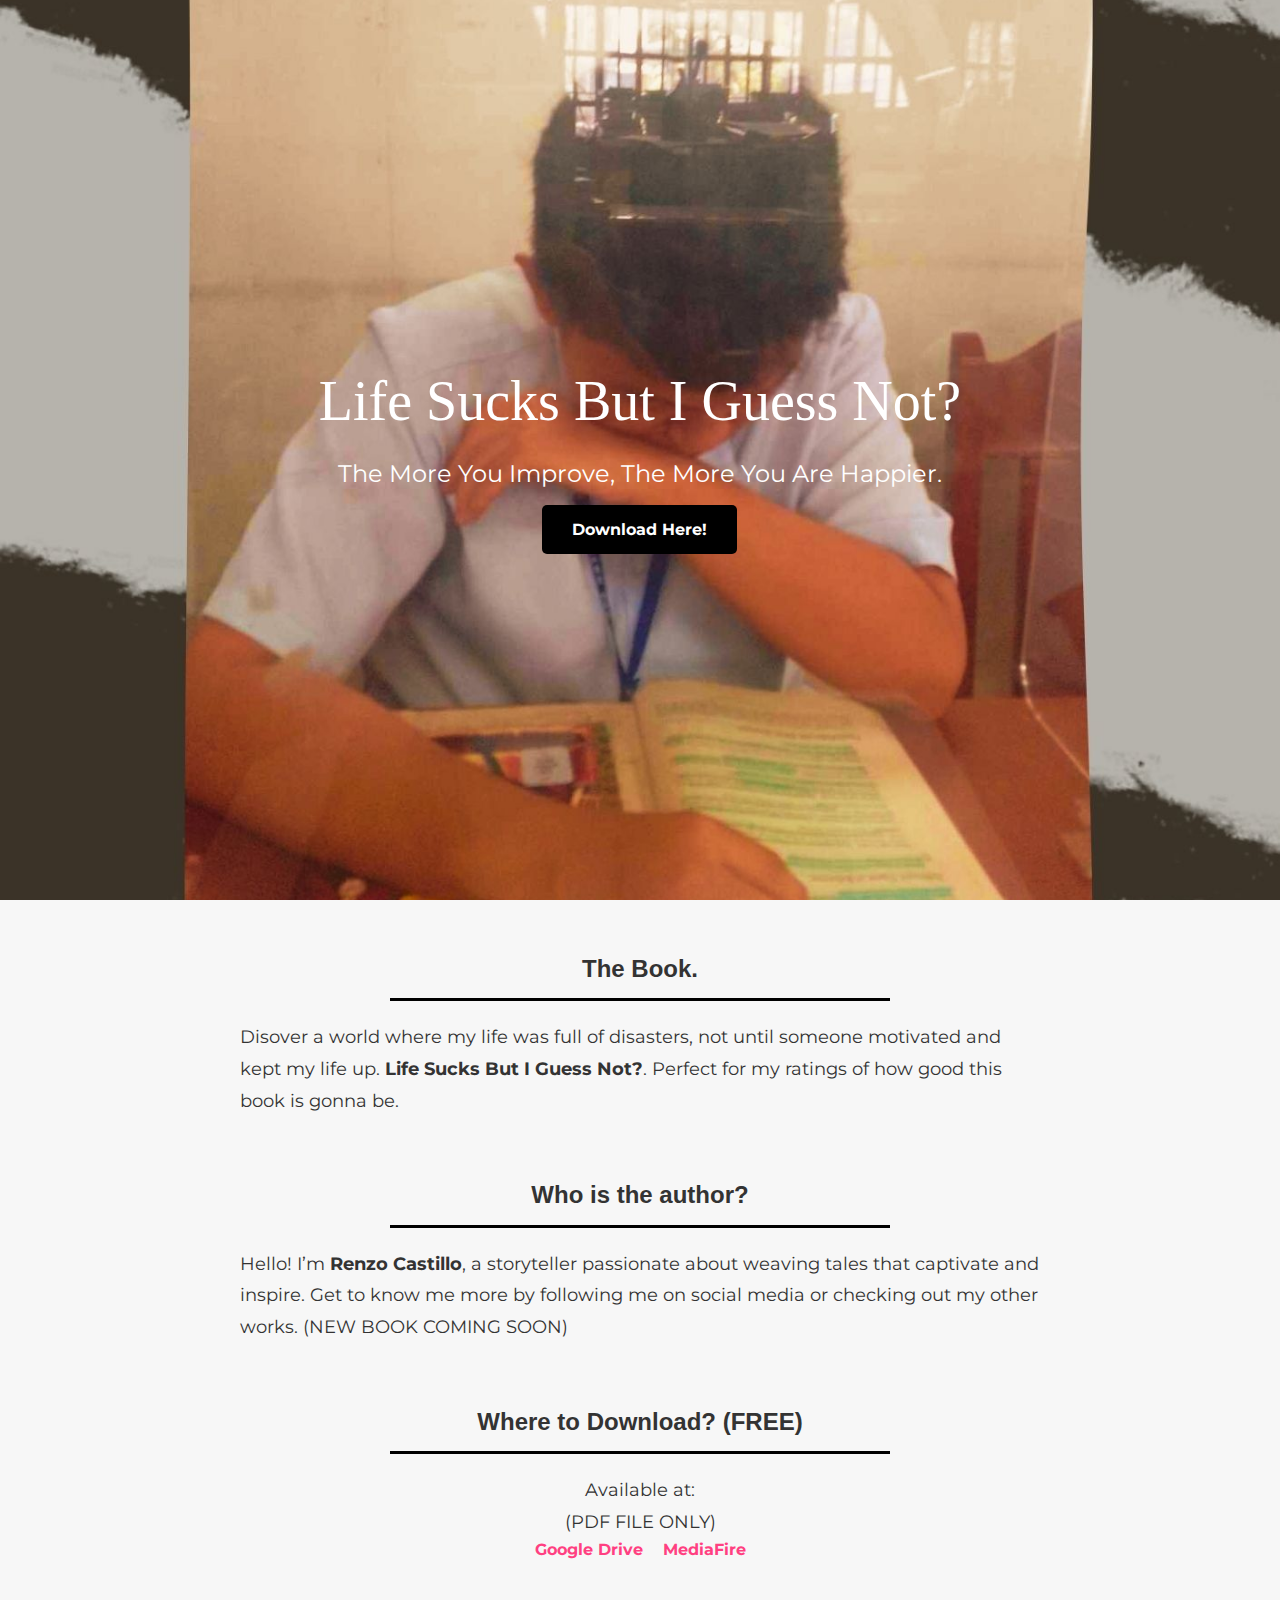
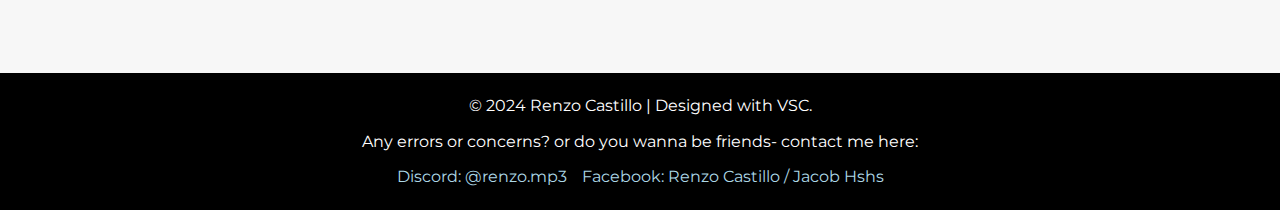
==== index.html @ 0dc3602e "First Commit" ====
<!DOCTYPE html>
<html lang="en">
<head>
    <meta charset="UTF-8">
    <meta http-equiv="X-UA Compatible" content="IE=edge">
    <meta name="viewport" content="width=device-width, initial-scale=1.0">
    <title>My eBook</title>
    <link rel="icon" type="image/png" href="book.png">
    <link href="https://fonts.googleapis.com/css2?family=Montserrat:wght@300;600&family=Playfair+Display:wght@500&display=swap" rel="stylesheet">
    <link rel="stylesheet" href="styles.css">
</head>
<body>
    <header>
        <div class="hero">
            <h1>Life Sucks But I Guess Not?</h1>
            <p>The More You Improve, The More You Are Happier.</p>
            <a href="#purchase" class="cta-btn">Download Here!</a>
        </div>
    </header>

    <main>
        <section class="about">
            <h2>The Book.</h2>
            <p>Disover a world where my life was full of disasters, not until someone motivated and kept my life up. <strong>Life Sucks But I Guess Not?</strong>. Perfect for my ratings of how good this book is gonna be.</p>
        </section>

        <section class="author">
            <h2>Who is the author?</h2>
            <p>Hello! I’m <strong>Renzo Castillo</strong>, a storyteller passionate about weaving tales that captivate and inspire. Get to know me more by following me on social media or checking out my other works. (NEW BOOK COMING SOON)</p>
        </section>

        <section id="purchase" class="purchase">
            <h2>Where to Download? (FREE)</h2>
            <p>Available at:</p>
            <p>(PDF FILE ONLY)</p>
            <ul>
                <li><a href="https://drive.google.com/file/d/1aGJbpOHxzPry7Imt7fqXYtJw401P8ZuF/view?usp=sharing">Google Drive</a></li>
                <li><a href="https://www.mediafire.com/file/8vjfo9bq0b9ti9v/Life_Sucks_But_I_Guess_Not.pdf/file">MediaFire</a></li>
            </ul>
        </section>
    </main>

    <footer>
        <p>© 2024 Renzo Castillo | Designed with VSC.</p>
        <p>Any errors or concerns? or do you wanna be friends- contact me here:</p>
        <ul class="socials">
            <li><a href="#">Discord: @renzo.mp3 </a></li>
            <li><a href="#">Facebook: Renzo Castillo / Jacob Hshs</a></li>
        </ul>
    </footer>
</body>
</html>
---- styles.css ----
/* Importing fonts */
@import url('https://fonts.googleapis.com/css2?family=Montserrat:wght@300;600&family=Playfair+Display:wght@500&display=swap');

/* General Reset */
* {
    margin: 0;
    padding: 0;
    box-sizing: border-box;
}

/* Body and General Styling */
body {
    font-family: 'Montserrat', sans-serif;
    background-color: #f7f7f7;
    color: #333;
    line-height: 1.6;
}

header {
    background: url('LIFE.jpg') no-repeat center center/cover;
    height: 100vh;
    display: flex;
    justify-content: center;
    align-items: center;
    color: #fff;
    text-align: center;
}

h1 {
    font-family:'Times New Roman', Times, serif;
    font-size: 3.5rem;
    font-weight: 500;
    margin-bottom: 0.5rem;
}

p {
    font-size: 1.5rem;
    margin-bottom: 1.5rem;
}

a.cta-btn {
    background-color: black;
    padding: 15px 30px;
    color: white;
    text-decoration: none;
    font-weight: bold;
    border-radius: 5px;
    transition: background-color 0.3s ease;
}

a.cta-btn:hover {
    background-color: gray;
}

main {
    padding: 50px 10%;
}

section {
    margin-bottom: 60px;
}

h2 {
    font-family:'Gill Sans', 'Gill Sans MT', Calibri, 'Trebuchet MS', sans-serif;
    font-size: 1.5rem;
    margin-bottom: 20px;
    text-align: center;
    position: relative;
}

h2::after {
    content: '';
    display: block;
    width: 500px;
    height: 3px;
    background: black;
    margin: 10px auto 0;
}

section p {
    max-width: 800px;
    margin: 0 auto;
    font-size: 1.1rem;
    line-height: 1.8;
}

.purchase ul {
    list-style: none;
    padding: 0;
    display: flex;
    justify-content: center;
    gap: 20px;
}

.purchase ul li a {
    color: #ff4081;
    text-decoration: none;
    font-weight: bold;
    transition: color 0.3s ease;
}

.purchase ul li a:hover {
    color: #e91e63;
}

footer {
    background: black;
    color: #fff;
    text-align: center;
    padding: 20px;
    position: relative;
    bottom: 0;
}

footer ul {
    list-style: none;
    padding: 0;
    display: flex;
    justify-content: center;
    gap: 15px;
}

footer ul li a {
    color: lightblue;
    text-decoration: none;
    transition: color 0.3s ease;
    font-size: 1rem;
}

footer p {
    margin-bottom: 10px;
    font-size: 1rem;
}


.purchase p {
    text-align: center;
}
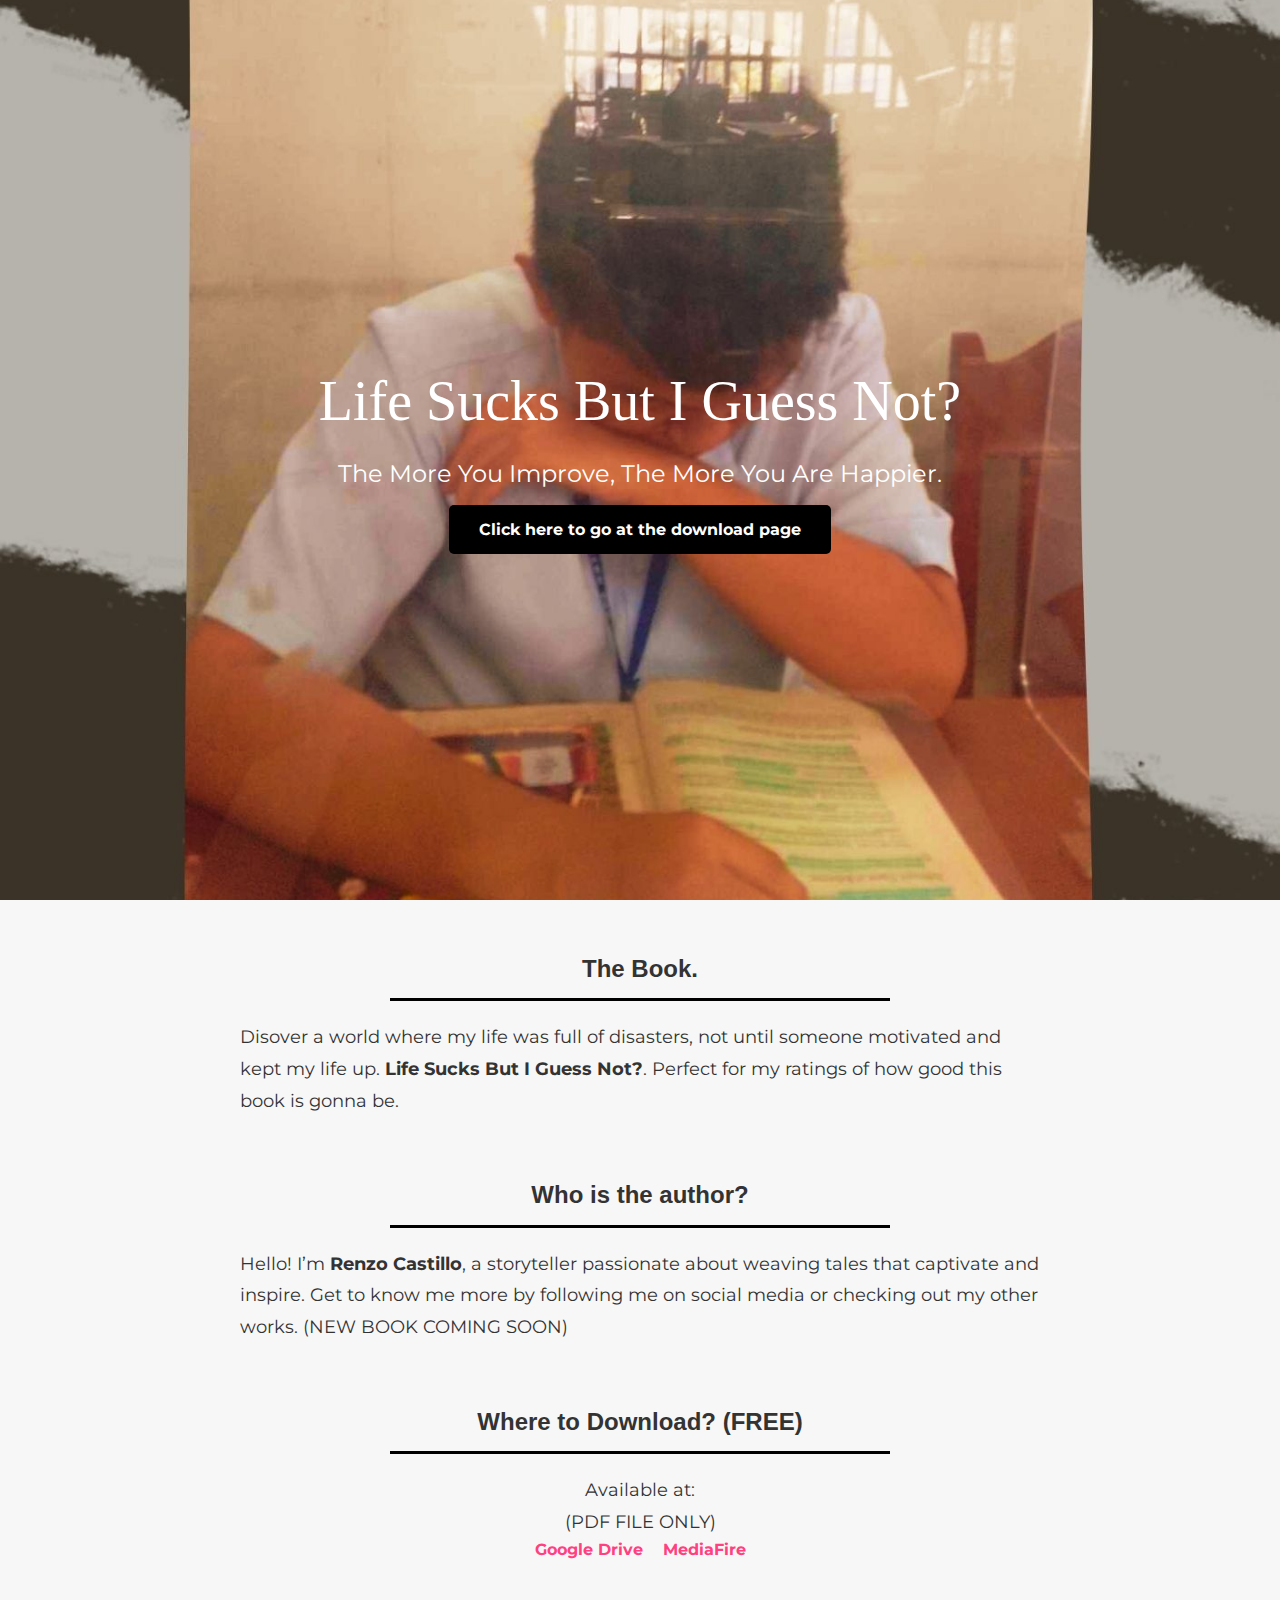
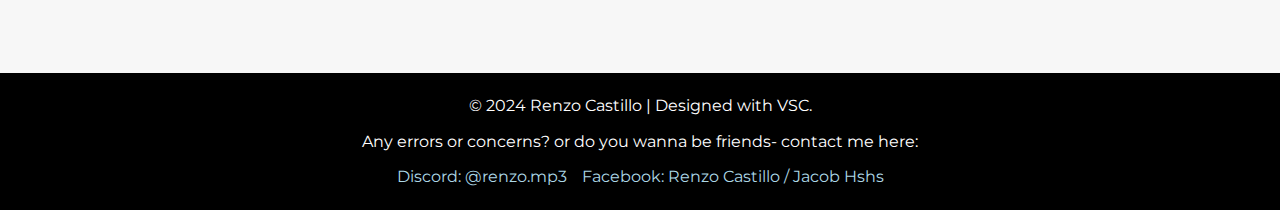
==== commit 1e708ebb: "First Commit" ====
--- a/index.html
+++ b/index.html
@@ -14,7 +14,7 @@
         <div class="hero">
             <h1>Life Sucks But I Guess Not?</h1>
             <p>The More You Improve, The More You Are Happier.</p>
-            <a href="#purchase" class="cta-btn">Download Here!</a>
+            <a href="#purchase" class="cta-btn">Click here to go at the download page</a>
         </div>
     </header>
 
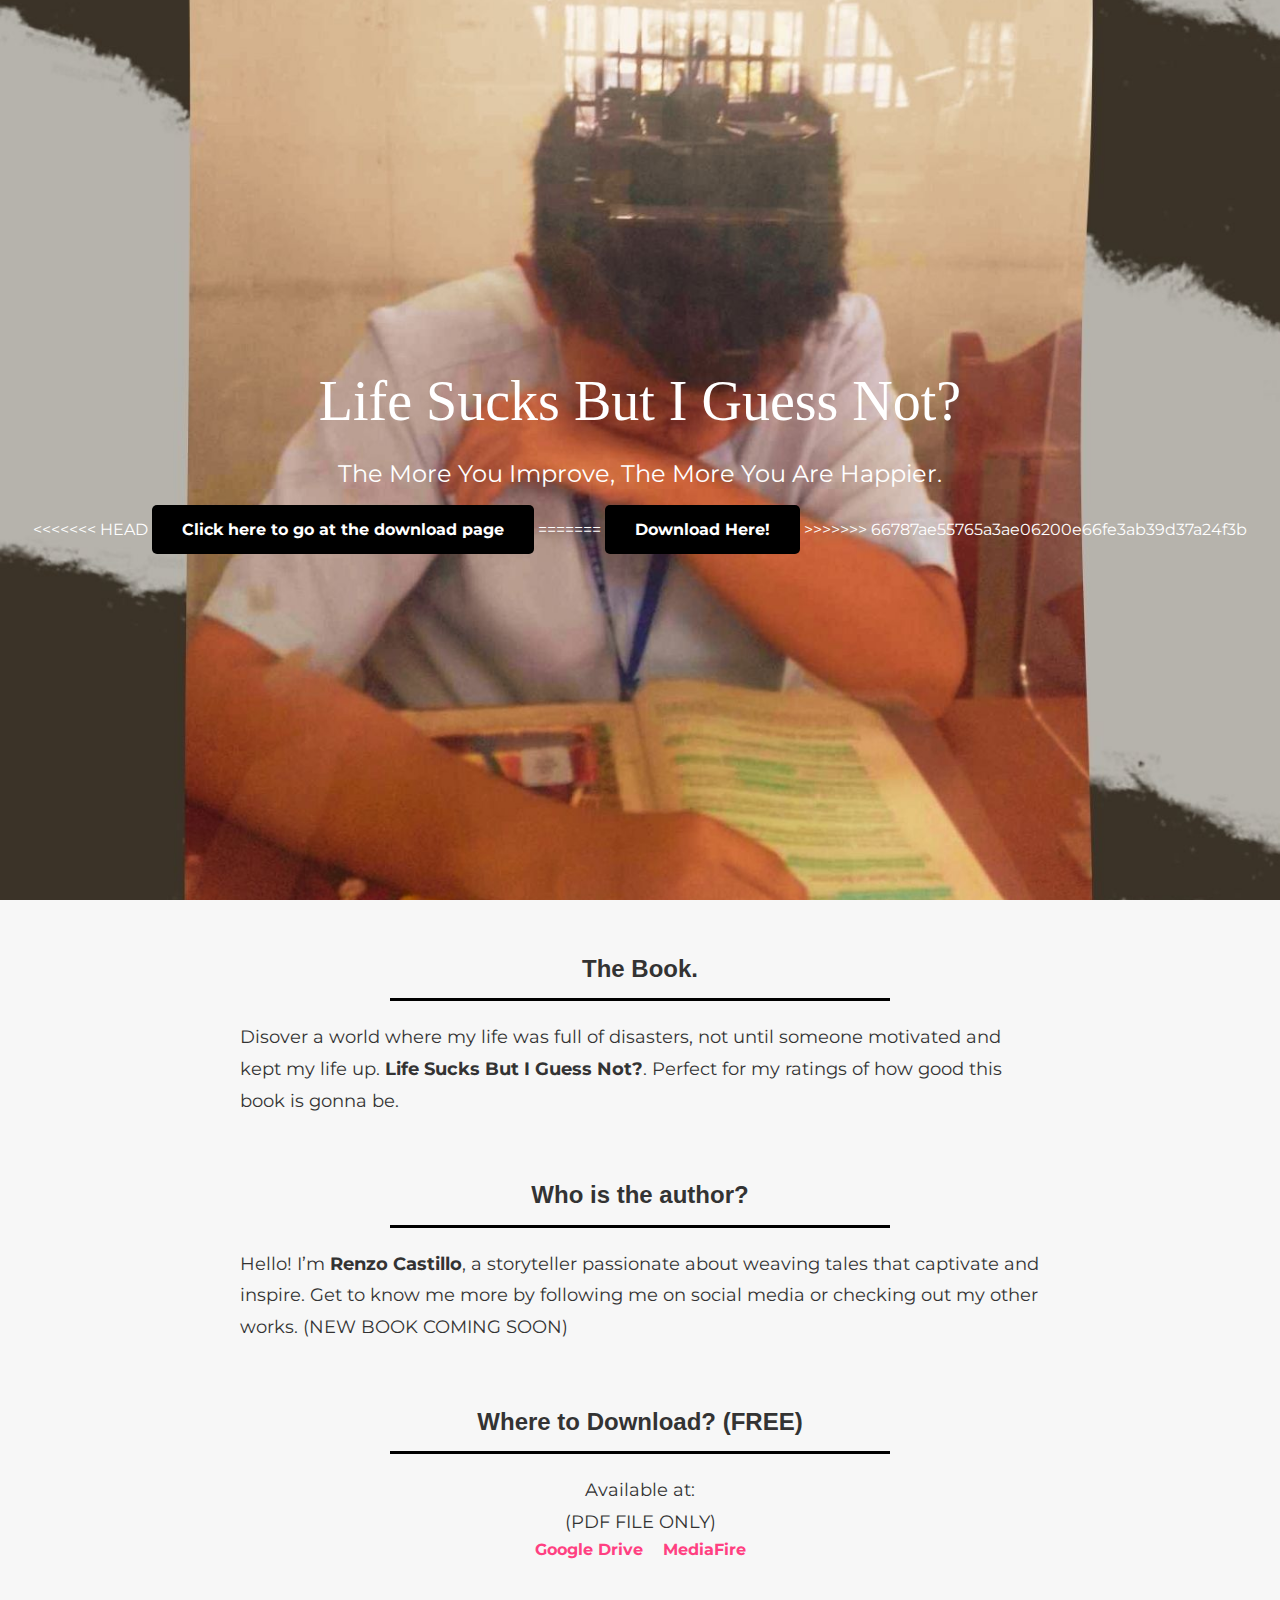
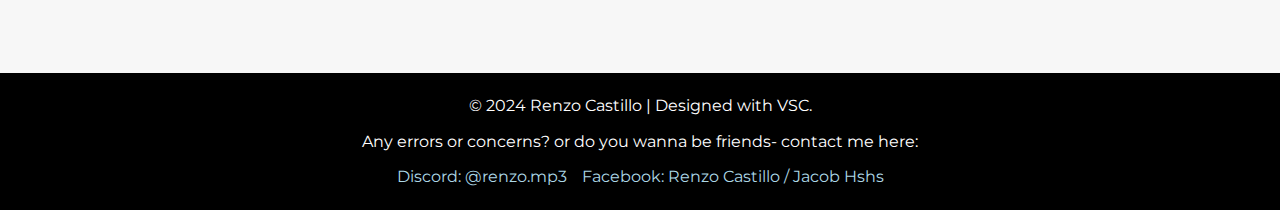
==== commit a64a18f2: "Resolved merge conflict in index.html" ====
--- a/index.html
+++ b/index.html
@@ -14,7 +14,11 @@
         <div class="hero">
             <h1>Life Sucks But I Guess Not?</h1>
             <p>The More You Improve, The More You Are Happier.</p>
+<<<<<<< HEAD
             <a href="#purchase" class="cta-btn">Click here to go at the download page</a>
+=======
+            <a href="#purchase" class="cta-btn">Download Here!</a>
+>>>>>>> 66787ae55765a3ae06200e66fe3ab39d37a24f3b
         </div>
     </header>
 
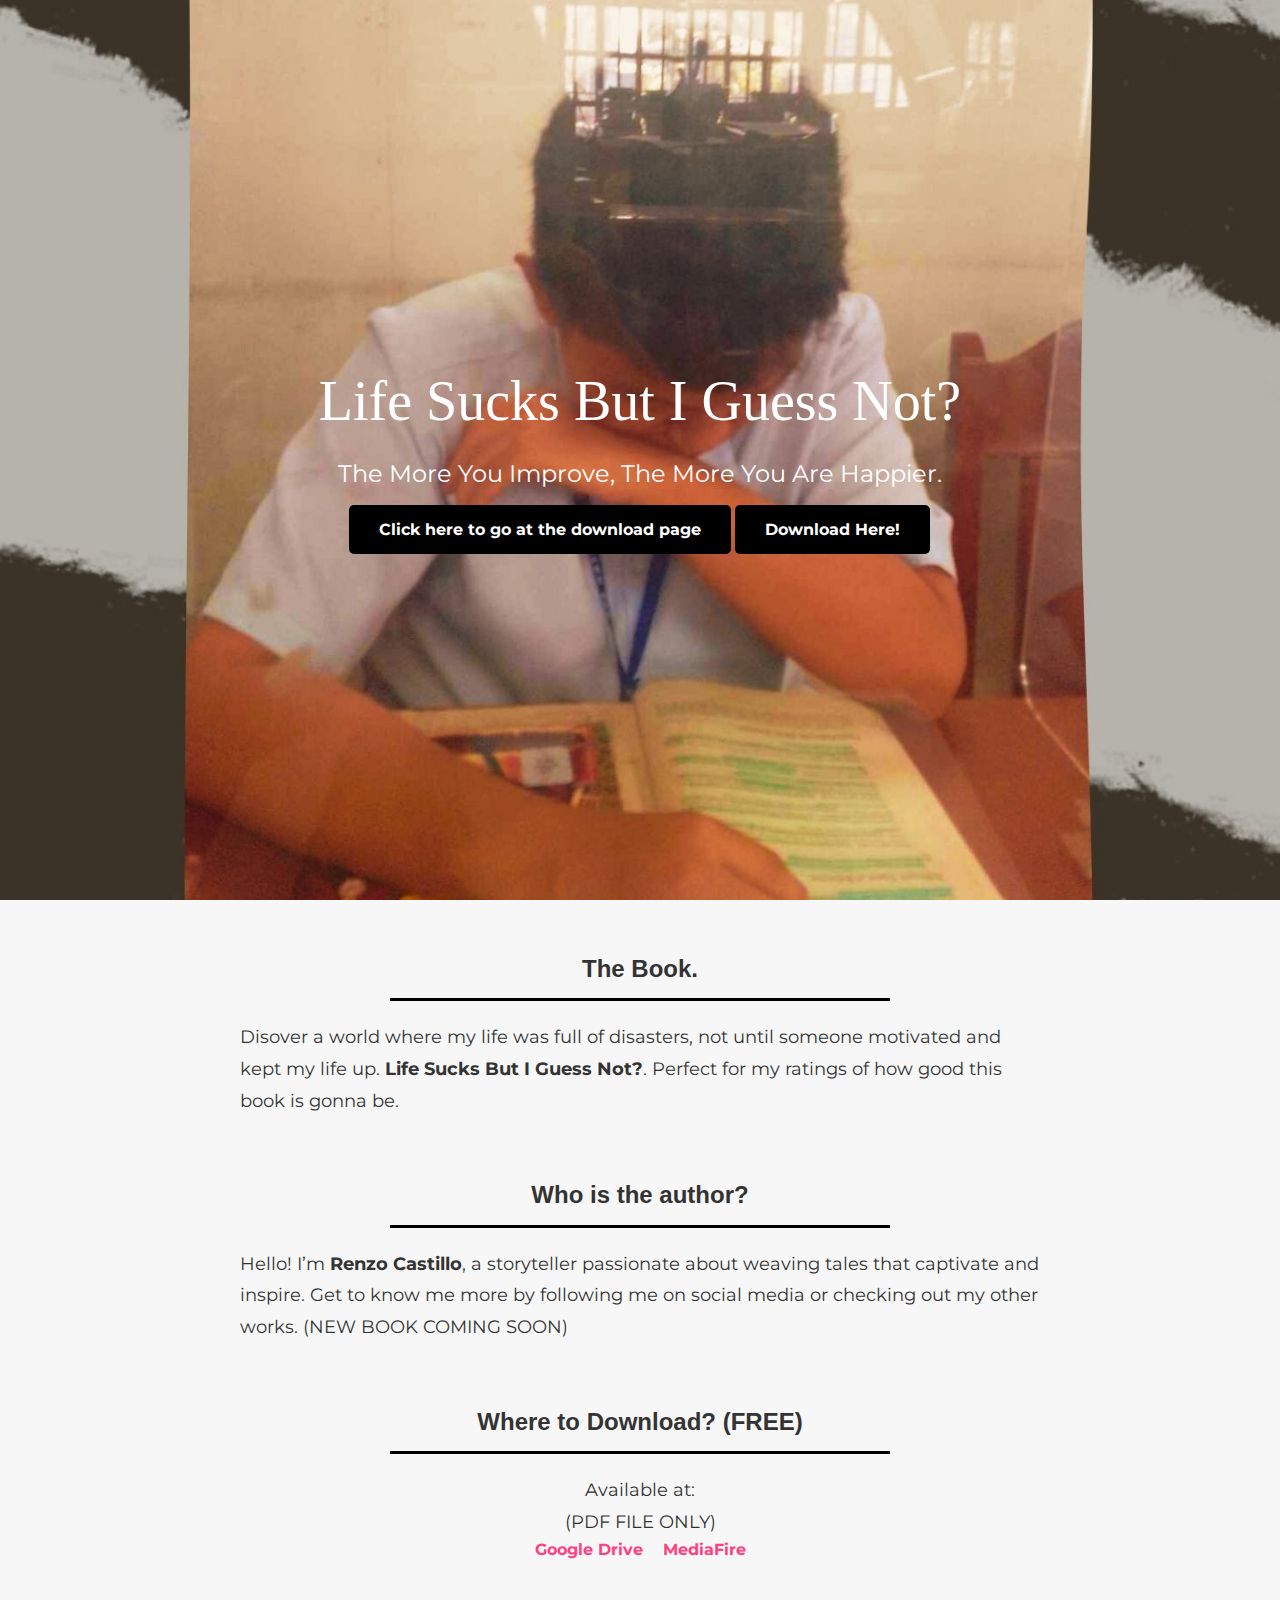
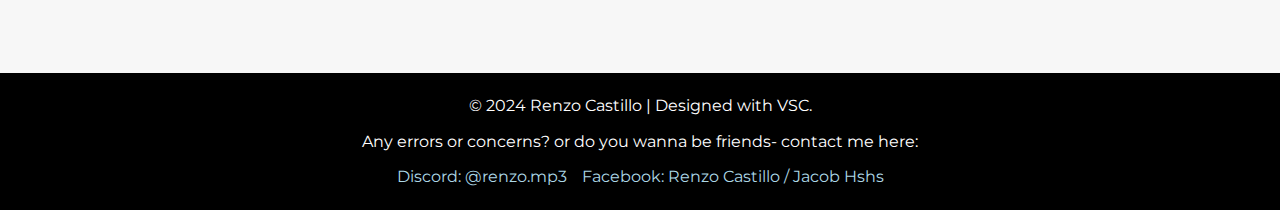
==== commit b7dac4d5: "First Commit" ====
--- a/index.html
+++ b/index.html
@@ -14,11 +14,9 @@
         <div class="hero">
             <h1>Life Sucks But I Guess Not?</h1>
             <p>The More You Improve, The More You Are Happier.</p>
-<<<<<<< HEAD
             <a href="#purchase" class="cta-btn">Click here to go at the download page</a>
-=======
+
             <a href="#purchase" class="cta-btn">Download Here!</a>
->>>>>>> 66787ae55765a3ae06200e66fe3ab39d37a24f3b
         </div>
     </header>
 
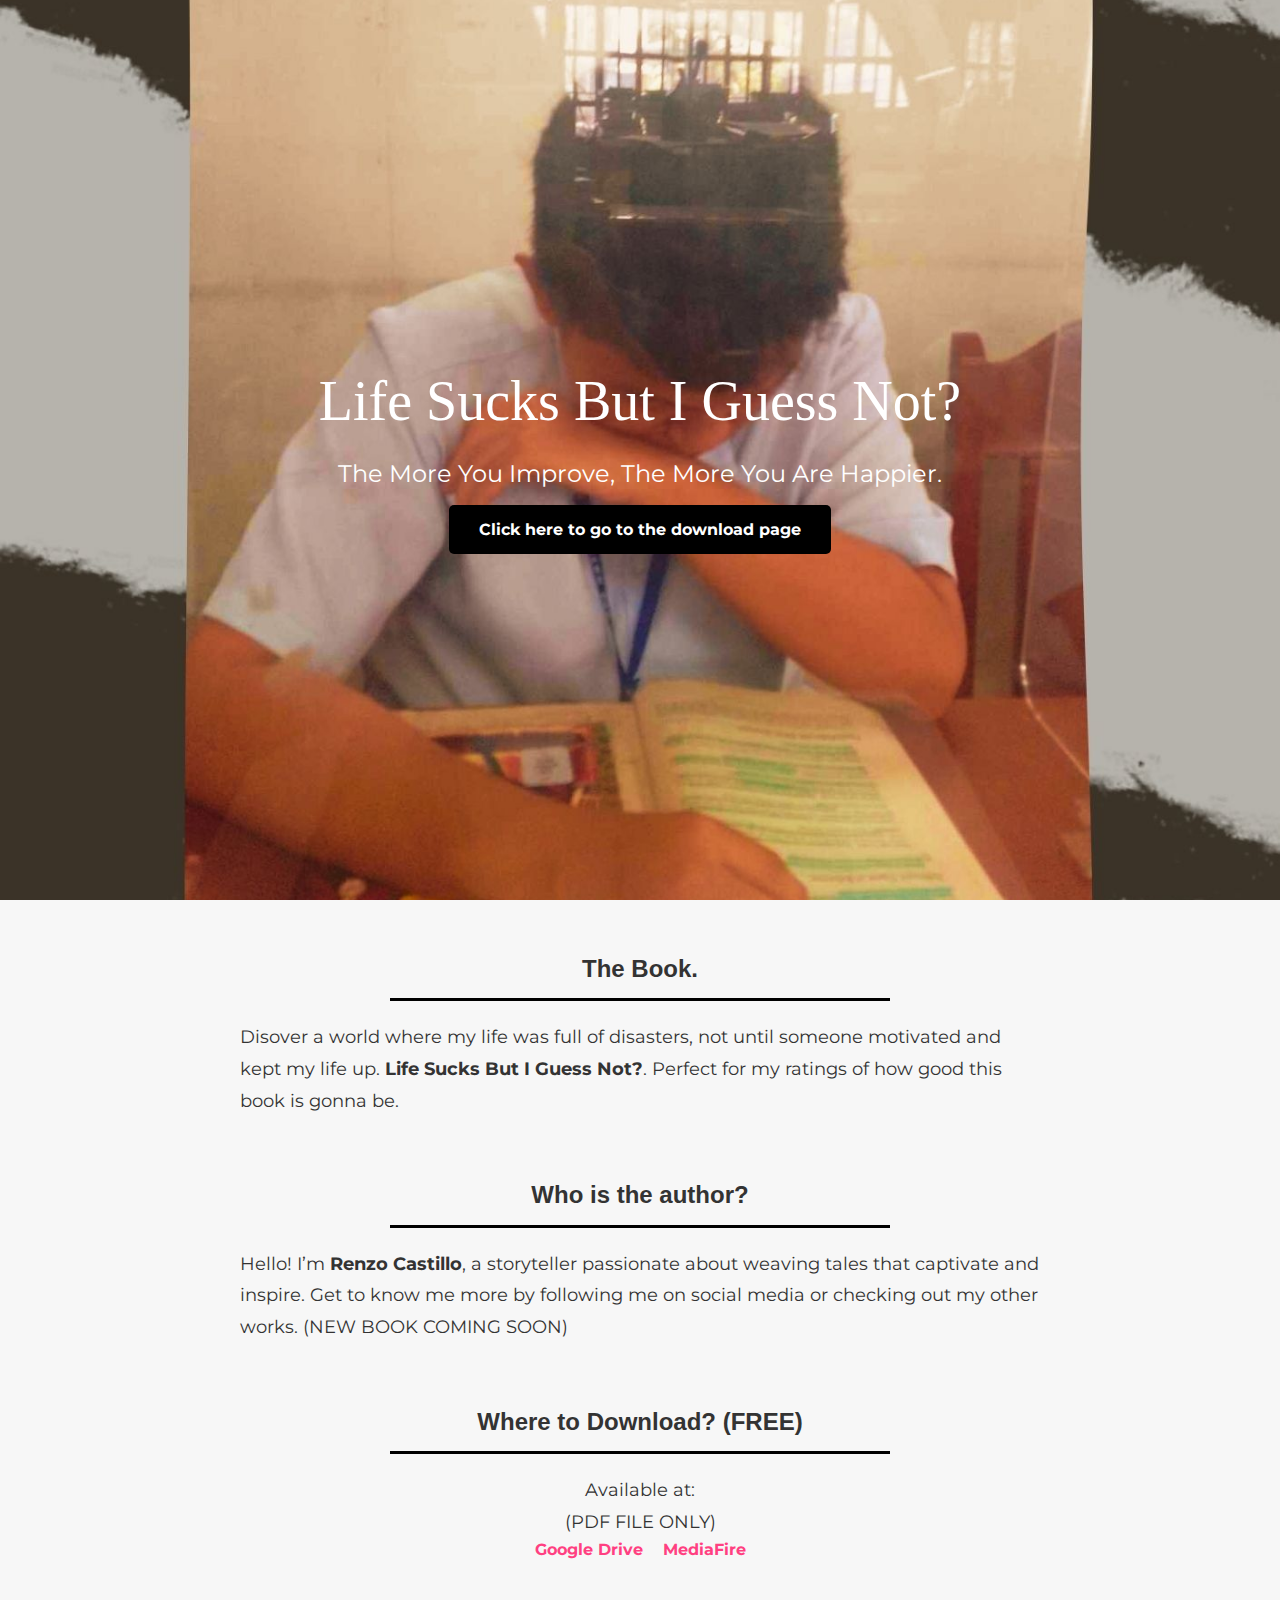
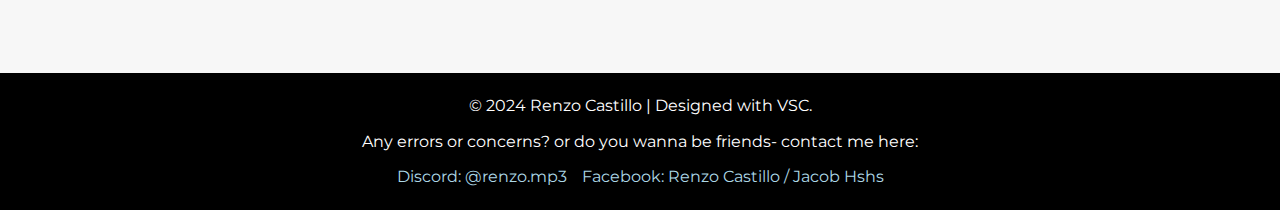
==== commit b16d8c0c: "First Commit" ====
--- a/index.html
+++ b/index.html
@@ -14,9 +14,7 @@
         <div class="hero">
             <h1>Life Sucks But I Guess Not?</h1>
             <p>The More You Improve, The More You Are Happier.</p>
-            <a href="#purchase" class="cta-btn">Click here to go at the download page</a>
-
-            <a href="#purchase" class="cta-btn">Download Here!</a>
+            <a href="#purchase" class="cta-btn">Click here to go to the download page</a>
         </div>
     </header>
 
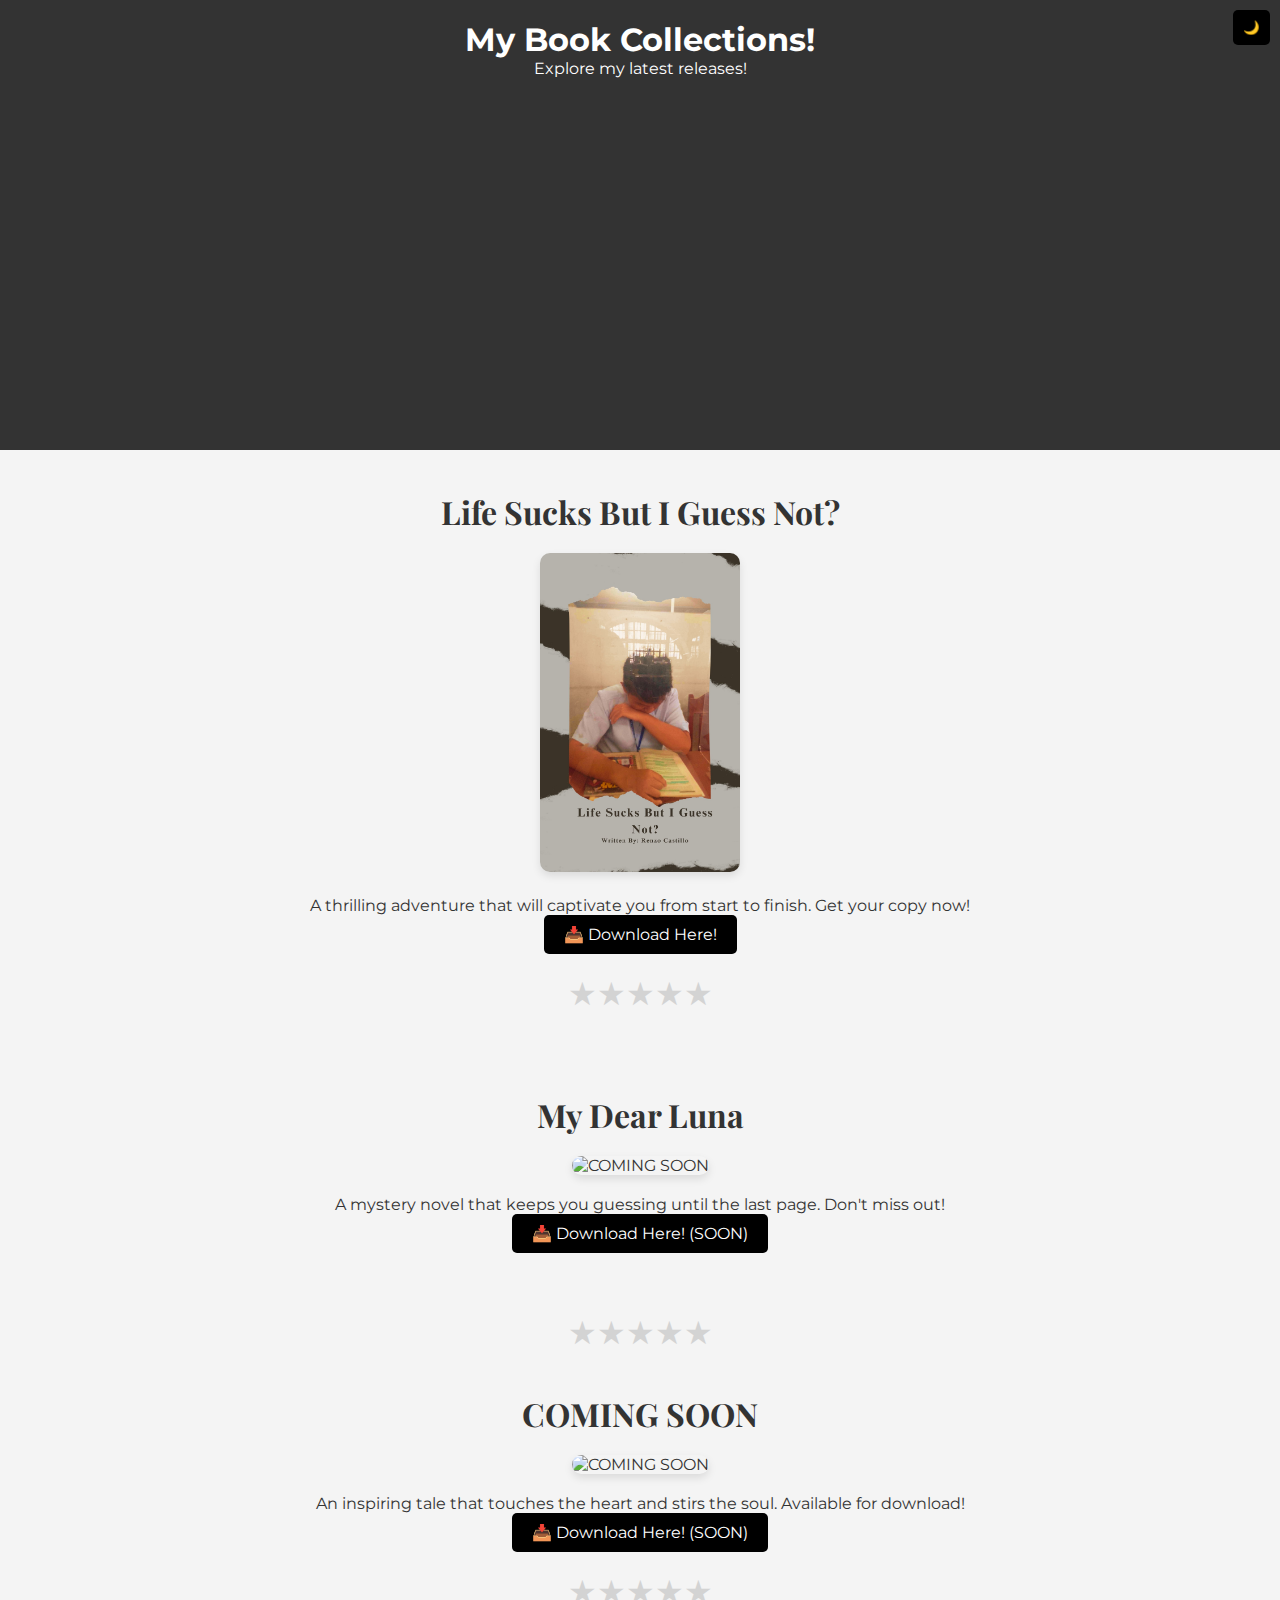
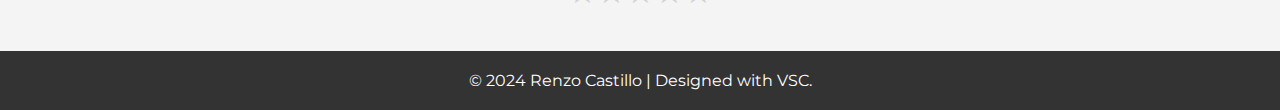
==== commit 6478efb9: "New Update" ====
--- a/index.html
+++ b/index.html
@@ -2,51 +2,74 @@
 <html lang="en">
 <head>
     <meta charset="UTF-8">
-    <meta http-equiv="X-UA Compatible" content="IE=edge">
     <meta name="viewport" content="width=device-width, initial-scale=1.0">
-    <title>My eBook</title>
-    <link rel="icon" type="image/png" href="book.png">
+    <title>Your Book Collection</title>
     <link href="https://fonts.googleapis.com/css2?family=Montserrat:wght@300;600&family=Playfair+Display:wght@500&display=swap" rel="stylesheet">
     <link rel="stylesheet" href="styles.css">
 </head>
 <body>
     <header>
         <div class="hero">
-            <h1>Life Sucks But I Guess Not?</h1>
-            <p>The More You Improve, The More You Are Happier.</p>
-            <a href="#purchase" class="cta-btn">Click here to go to the download page</a>
+            <h1>My Book Collections!</h1>
+            <p>Explore my latest releases!</p>
         </div>
+        <button id="toggleDarkMode">🌙</button>
     </header>
 
     <main>
-        <section class="about">
-            <h2>The Book.</h2>
-            <p>Disover a world where my life was full of disasters, not until someone motivated and kept my life up. <strong>Life Sucks But I Guess Not?</strong>. Perfect for my ratings of how good this book is gonna be.</p>
+        <!-- Book 1 Section -->
+        <section class="book">
+            <h2>Life Sucks But I Guess Not?</h2>
+            <img src="LIFE.jpg" alt="Book 1 Cover" class="book-cover">
+            <p>A thrilling adventure that will captivate you from start to finish. Get your copy now!</p>
+            <a href="Life Sucks But I Guess Not.pdf" download="Life Sucks But I Guess Not" class="download-btn">📥 Download Here!</a>
+            <div class="rating">
+                <span class="star" data-value="5">★</span>
+                <span class="star" data-value="4">★</span>
+                <span class="star" data-value="3">★</span>
+                <span class="star" data-value="2">★</span>
+                <span class="star" data-value="1">★</span>
+            </div>
         </section>
 
-        <section class="author">
-            <h2>Who is the author?</h2>
-            <p>Hello! I’m <strong>Renzo Castillo</strong>, a storyteller passionate about weaving tales that captivate and inspire. Get to know me more by following me on social media or checking out my other works. (NEW BOOK COMING SOON)</p>
+        <!-- Book 2 Section -->
+        <section class="book">
+            <h2>My Dear Luna</h2>
+            <img src="book2.jpg" alt="COMING SOON" class="book-cover">
+            <p>A mystery novel that keeps you guessing until the last page. Don't miss out!</p>
+            <a href="#" download="Book_Title_2" class="download-btn">📥 Download Here! (SOON)</a>
+        </section></a>
+        <div class="rating">
+            <span class="star" data-value="5">★</span>
+            <span class="star" data-value="4">★</span>
+            <span class="star" data-value="3">★</span>
+            <span class="star" data-value="2">★</span>
+            <span class="star" data-value="1">★</span>
+        </div>
         </section>
 
-        <section id="purchase" class="purchase">
-            <h2>Where to Download? (FREE)</h2>
-            <p>Available at:</p>
-            <p>(PDF FILE ONLY)</p>
-            <ul>
-                <li><a href="https://drive.google.com/file/d/1aGJbpOHxzPry7Imt7fqXYtJw401P8ZuF/view?usp=sharing">Google Drive</a></li>
-                <li><a href="https://www.mediafire.com/file/8vjfo9bq0b9ti9v/Life_Sucks_But_I_Guess_Not.pdf/file">MediaFire</a></li>
-            </ul>
+        <!-- Book 3 Section -->
+        <section class="book">
+            <h2>COMING SOON</h2>
+            <img src="book3.jpg" alt="COMING SOON" class="book-cover">
+            <p>An inspiring tale that touches the heart and stirs the soul. Available for download!</p>
+            <a href="#" download="Book_Title_3" class="download-btn">📥 Download Here! (SOON)</a>
+            <div class="rating">
+                <span class="star" data-value="5">★</span>
+                <span class="star" data-value="4">★</span>
+                <span class="star" data-value="3">★</span>
+                <span class="star" data-value="2">★</span>
+                <span class="star" data-value="1">★</span>
+            </div>
         </section>
     </main>
 
     <footer>
         <p>© 2024 Renzo Castillo | Designed with VSC.</p>
-        <p>Any errors or concerns? or do you wanna be friends- contact me here:</p>
-        <ul class="socials">
-            <li><a href="#">Discord: @renzo.mp3 </a></li>
-            <li><a href="#">Facebook: Renzo Castillo / Jacob Hshs</a></li>
-        </ul>
     </footer>
+
+    <button id="backToTopBtn">↑ Back to Top</button>
+
+    <script src="script.js" defer></script>
 </body>
 </html>
--- a/styles.css
+++ b/styles.css
@@ -1,6 +1,3 @@
-/* Importing fonts */
-@import url('https://fonts.googleapis.com/css2?family=Montserrat:wght@300;600&family=Playfair+Display:wght@500&display=swap');
-
 /* General Reset */
 * {
     margin: 0;
@@ -8,131 +5,112 @@
     box-sizing: border-box;
 }
 
-/* Body and General Styling */
+/* Body Styling */
 body {
     font-family: 'Montserrat', sans-serif;
-    background-color: #f7f7f7;
+    background-color: #f4f4f4;
     color: #333;
-    line-height: 1.6;
+    margin: 0;
+    padding: 0;
+    transition: background-color 0.5s ease, color 0.5s ease;
 }
 
-header {
-    background: url('LIFE.jpg') no-repeat center center/cover;
-    height: 100vh;
-    display: flex;
-    justify-content: center;
-    align-items: center;
-    color: #fff;
+body.dark-mode {
+    background-color: #333;
+    color: #f4f4f4;
+}
+
+/* Header Section */
+.hero {
+    background: #333;
+    color: white;
+    padding: 20px;
+    text-align: center;
+    height: 50vh;
+}
+
+#toggleDarkMode {
+    position: fixed;
+    top: 10px;
+    right: 10px;
+    background-color: black;
+    color: white;
+    border: none;
+    padding: 10px;
+    border-radius: 5px;
+    cursor: pointer;
+}
+
+/* Book Section Styling */
+.book {
+    padding: 40px;
     text-align: center;
 }
 
-h1 {
-    font-family:'Times New Roman', Times, serif;
-    font-size: 3.5rem;
-    font-weight: 500;
-    margin-bottom: 0.5rem;
+.book h2 {
+    font-family: 'Playfair Display', serif;
+    font-size: 2rem;
+    margin-bottom: 20px;
 }
 
-p {
-    font-size: 1.5rem;
-    margin-bottom: 1.5rem;
+.book-cover {
+    width: 200px;
+    height: auto;
+    margin-bottom: 20px;
+    border-radius: 10px;
+    box-shadow: 0 4px 8px rgba(0, 0, 0, 0.1);
 }
 
-a.cta-btn {
+.download-btn {
+    display: inline-block;
     background-color: black;
-    padding: 15px 30px;
     color: white;
+    padding: 10px 20px;
     text-decoration: none;
-    font-weight: bold;
     border-radius: 5px;
     transition: background-color 0.3s ease;
 }
 
-a.cta-btn:hover {
-    background-color: gray;
+.download-btn:hover {
+    background-color: #fff;
 }
 
-main {
-    padding: 50px 10%;
+/* Star Rating System */
+.rating {
+    display: flex;
+    justify-content: center;
+    margin-top: 20px;
 }
 
-section {
-    margin-bottom: 60px;
+.star {
+    font-size: 2rem;
+    cursor: pointer;
+    color: #d3d3d3;
+    transition: color 0.2s ease-in-out;
 }
 
-h2 {
-    font-family:'Gill Sans', 'Gill Sans MT', Calibri, 'Trebuchet MS', sans-serif;
-    font-size: 1.5rem;
-    margin-bottom: 20px;
-    text-align: center;
-    position: relative;
+.star:hover,
+.star.selected {
+    color: #ffcc00;
 }
 
-h2::after {
-    content: '';
-    display: block;
-    width: 500px;
-    height: 3px;
-    background: black;
-    margin: 10px auto 0;
+/* Back to Top Button */
+#backToTopBtn {
+    position: fixed;
+    bottom: 20px;
+    right: 20px;
+    display: none;
+    background-color: black;
+    color: white;
+    padding: 10px 20px;
+    border: none;
+    border-radius: 5px;
 }
 
-section p {
-    max-width: 800px;
-    margin: 0 auto;
-    font-size: 1.1rem;
-    line-height: 1.8;
-}
-
-.purchase ul {
-    list-style: none;
-    padding: 0;
-    display: flex;
-    justify-content: center;
-    gap: 20px;
-}
-
-.purchase ul li a {
-    color: #ff4081;
-    text-decoration: none;
-    font-weight: bold;
-    transition: color 0.3s ease;
-}
-
-.purchase ul li a:hover {
-    color: #e91e63;
-}
-
+/* Footer */
 footer {
-    background: black;
-    color: #fff;
     text-align: center;
     padding: 20px;
-    position: relative;
-    bottom: 0;
+    background-color: #333;
+    color: white;
 }
-
-footer ul {
-    list-style: none;
-    padding: 0;
-    display: flex;
-    justify-content: center;
-    gap: 15px;
-}
-
-footer ul li a {
-    color: lightblue;
-    text-decoration: none;
-    transition: color 0.3s ease;
-    font-size: 1rem;
-}
-
-footer p {
-    margin-bottom: 10px;
-    font-size: 1rem;
-}
-
-
-.purchase p {
-    text-align: center;
-}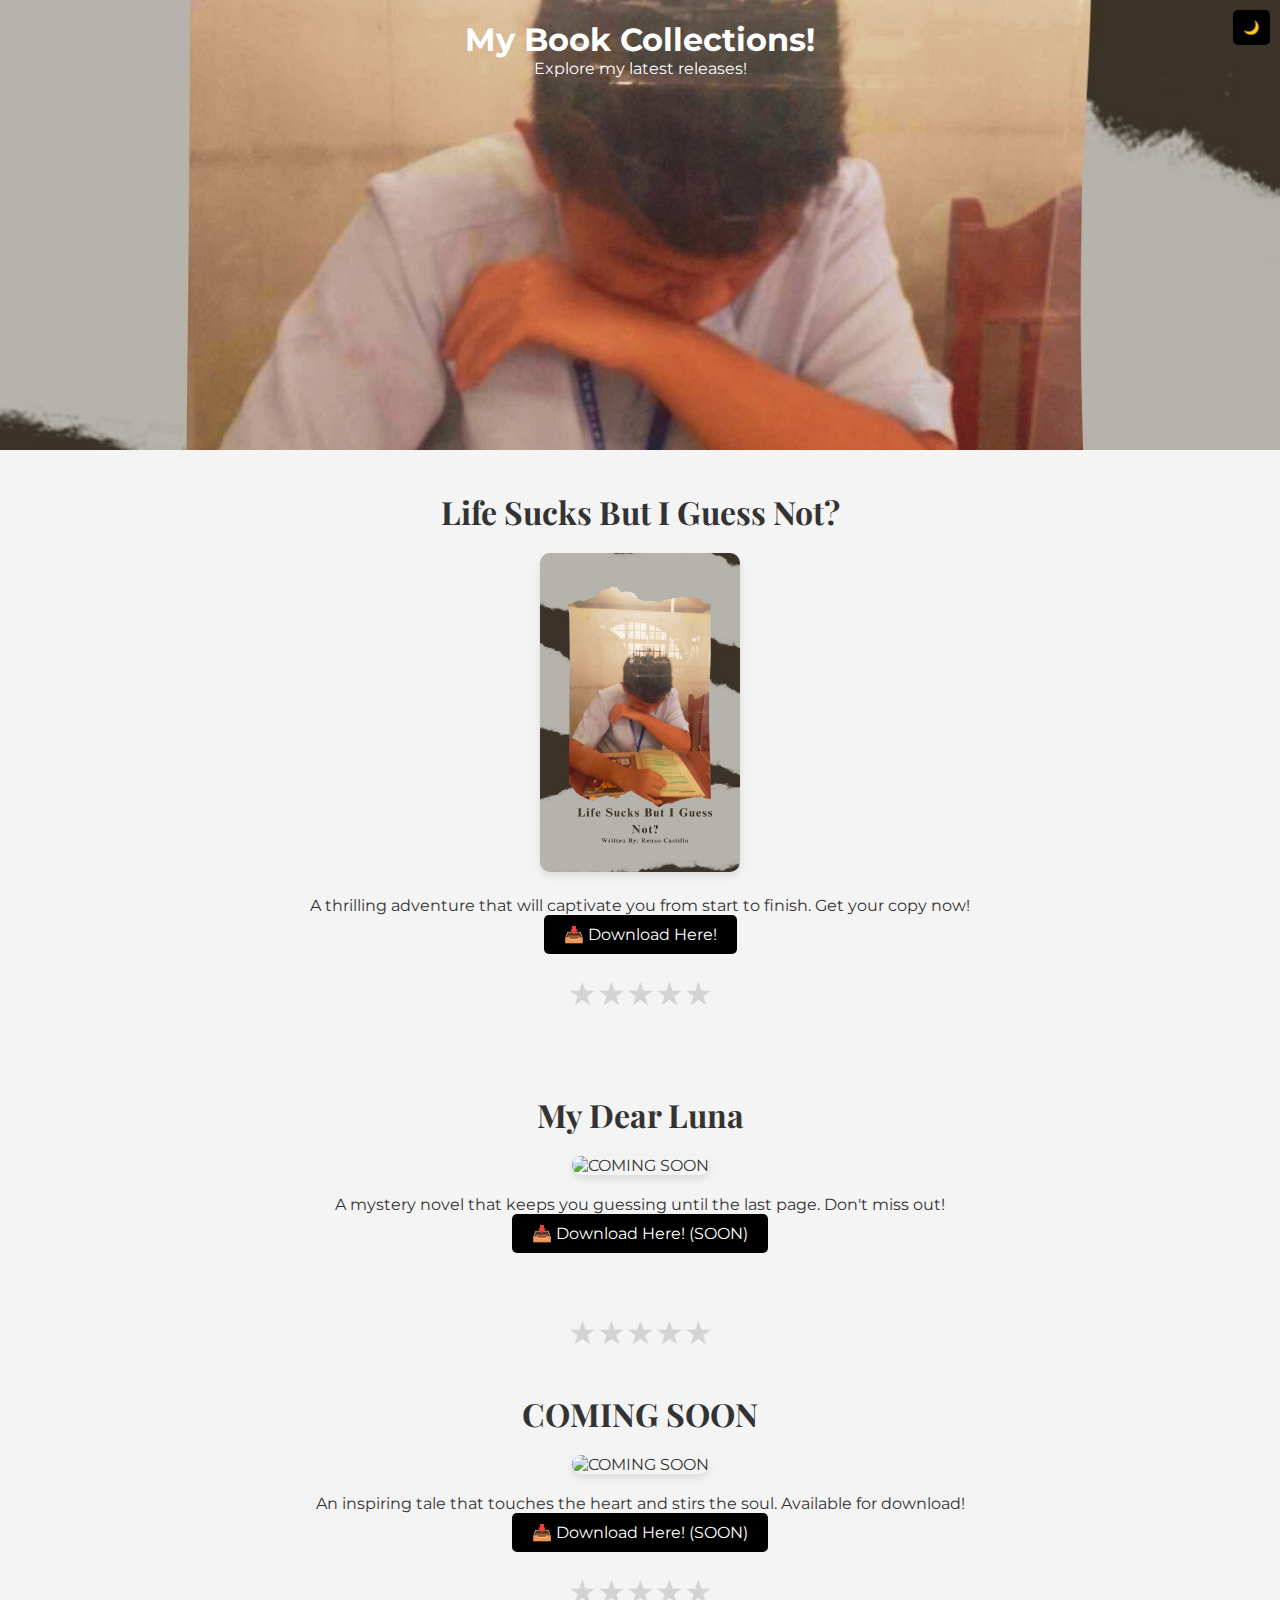
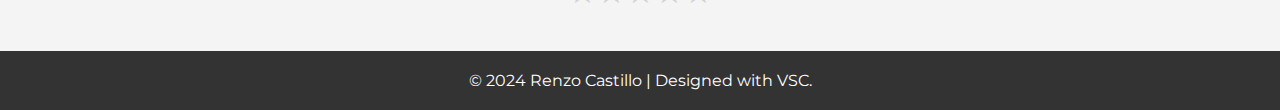
==== commit fb78512a: "New Update" ====
--- a/index.html
+++ b/index.html
@@ -20,7 +20,7 @@
         <!-- Book 1 Section -->
         <section class="book">
             <h2>Life Sucks But I Guess Not?</h2>
-            <img src="LIFE.jpg" alt="Book 1 Cover" class="book-cover">
+            <img src="LIFE2.jpg" alt="Book 1 Cover" class="book-cover">
             <p>A thrilling adventure that will captivate you from start to finish. Get your copy now!</p>
             <a href="Life Sucks But I Guess Not.pdf" download="Life Sucks But I Guess Not" class="download-btn">📥 Download Here!</a>
             <div class="rating">
--- a/styles.css
+++ b/styles.css
@@ -22,7 +22,10 @@
 
 /* Header Section */
 .hero {
-    background: #333;
+    background-image: url(LIFE.jpg);
+    background-repeat: no-repeat;
+    background-size: cover;
+    background-position: center;
     color: white;
     padding: 20px;
     text-align: center;
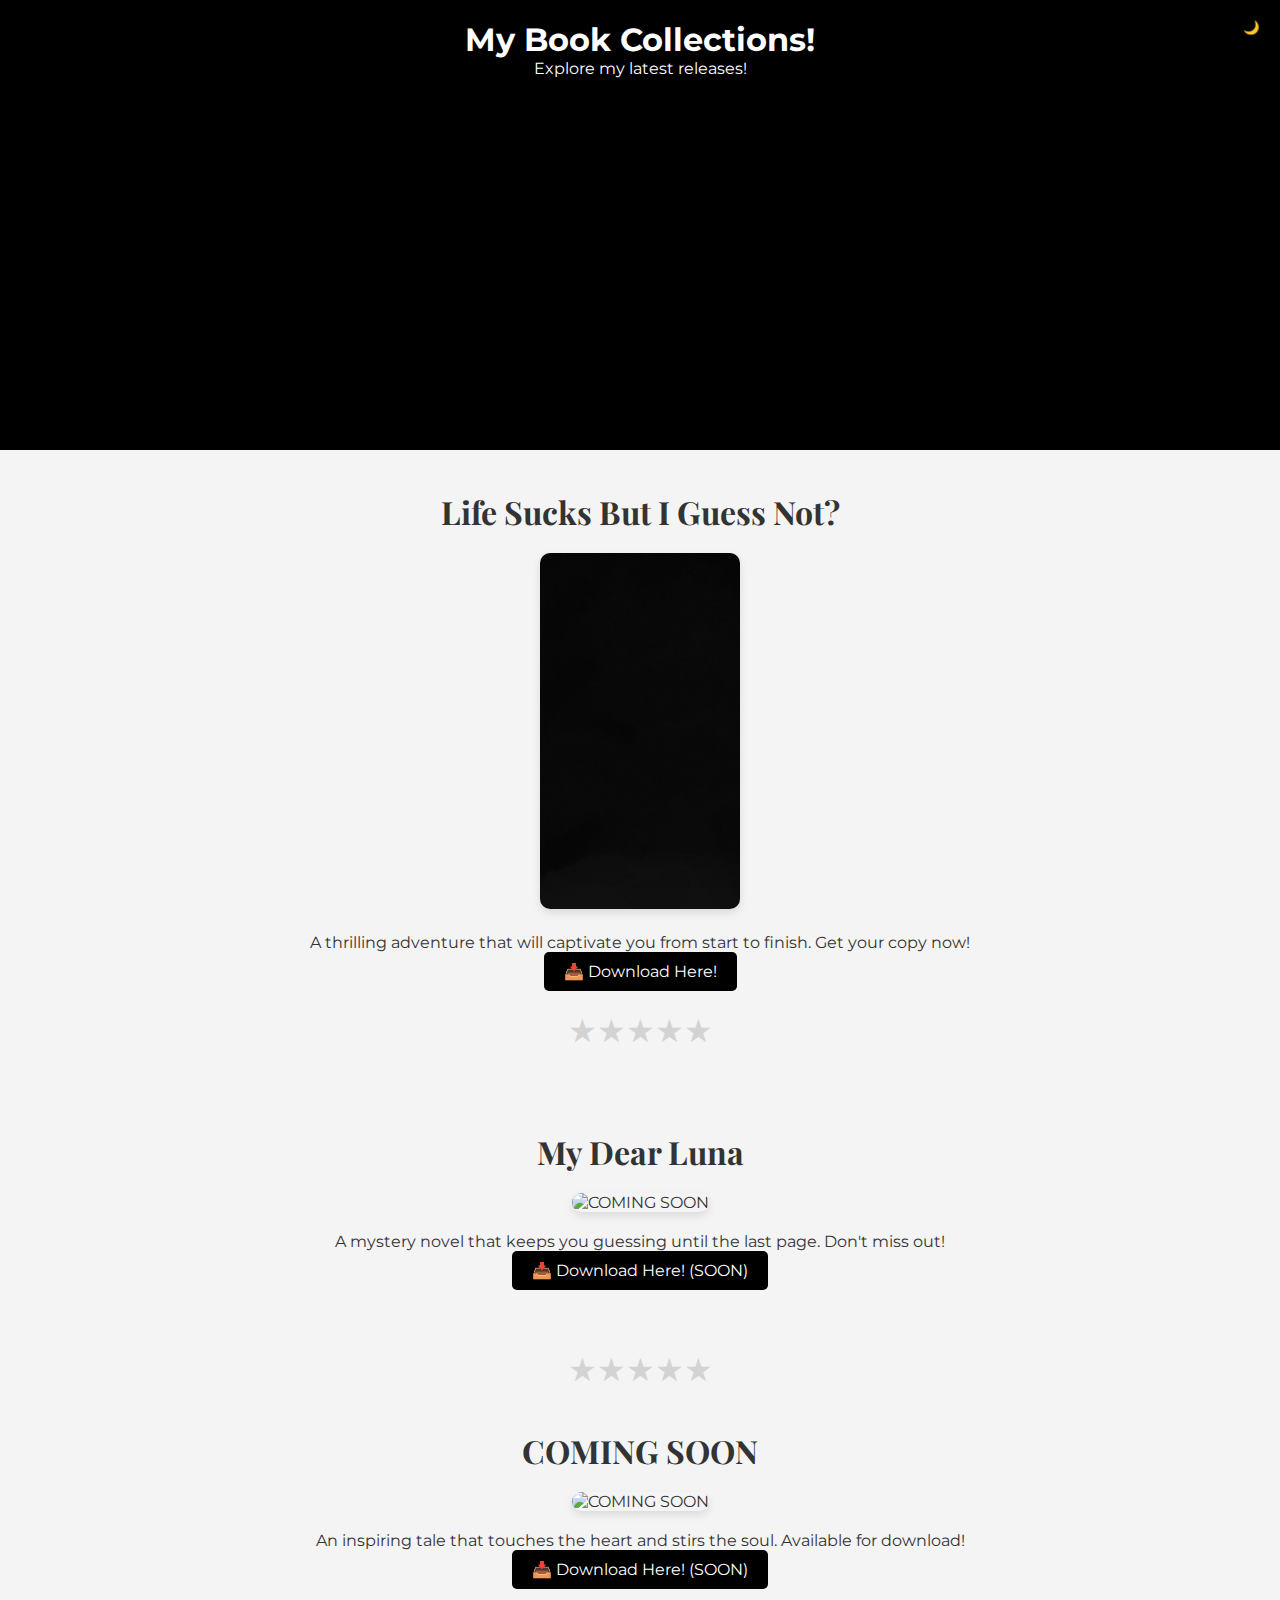
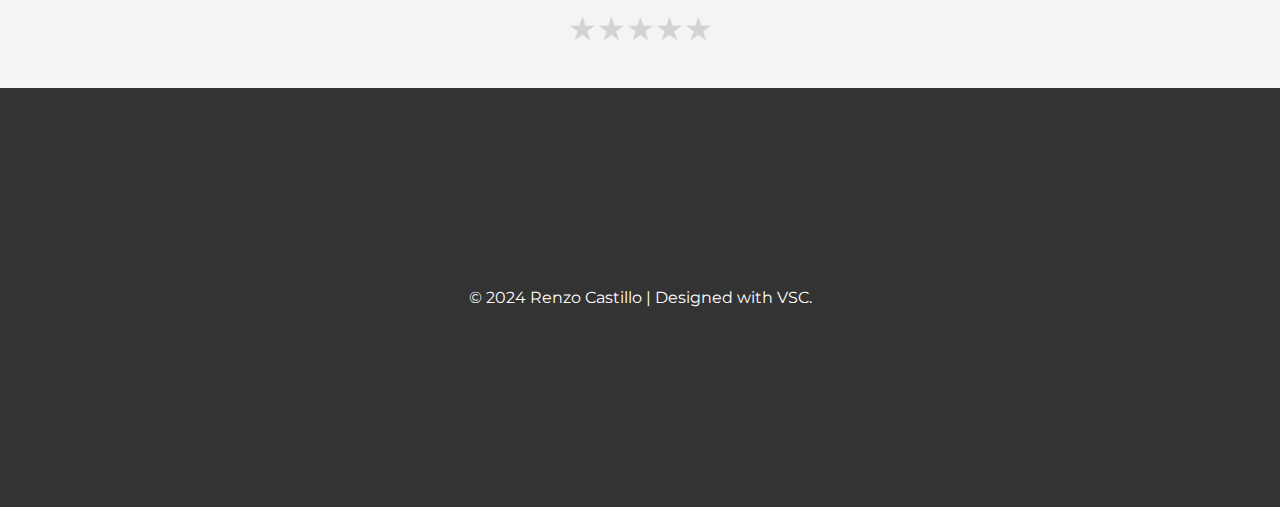
==== commit 78a02b9a: "Shutting Down Temporarily." ====
--- a/index.html
+++ b/index.html
@@ -20,7 +20,7 @@
         <!-- Book 1 Section -->
         <section class="book">
             <h2>Life Sucks But I Guess Not?</h2>
-            <img src="LIFE2.jpg" alt="Book 1 Cover" class="book-cover">
+            <img src="4527420.jpg" alt="Book 1 Cover" class="book-cover">
             <p>A thrilling adventure that will captivate you from start to finish. Get your copy now!</p>
             <a href="Life Sucks But I Guess Not.pdf" download="Life Sucks But I Guess Not" class="download-btn">📥 Download Here!</a>
             <div class="rating">
--- a/styles.css
+++ b/styles.css
@@ -22,7 +22,7 @@
 
 /* Header Section */
 .hero {
-    background-image: url(LIFE.jpg);
+    background-color: black;
     background-repeat: no-repeat;
     background-size: cover;
     background-position: center;
@@ -113,7 +113,7 @@
 /* Footer */
 footer {
     text-align: center;
-    padding: 20px;
+    padding: 200px;
     background-color: #333;
     color: white;
 }
